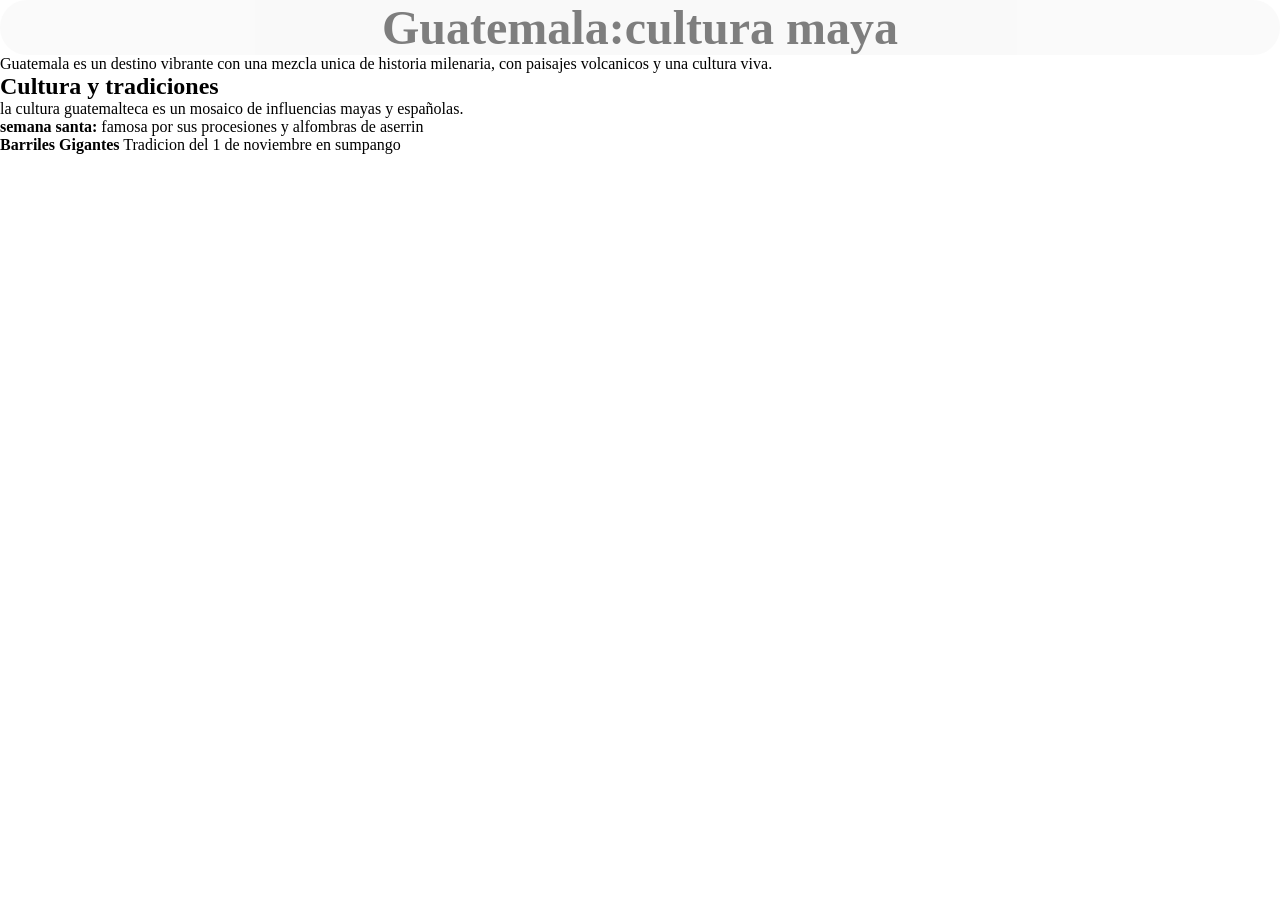
==== cultura.html @ 16e9138d "coloque la infomacion en la parte de cultura y agregue un apartado para el estilo de la pagina de cu" ====
<!DOCTYPE html>
<html lang="en">
<head>
    <meta charset="UTF-8">
    <meta name="viewport" content="width=device-width, initial-scale=1.0">
    <title>Destinos turisticos</title>
    <link rel="stylesheet" href="estilos.css">
</head>
<body>
    <header>
        <h1>Guatemala:cultura maya</h1>
    </header>

    <section>
        <p>Guatemala es un destino vibrante con una mezcla unica de historia milenaria,
            con paisajes volcanicos y una cultura viva.
        </p>
    </section>

    <section>
        <h2>Cultura y tradiciones</h2>
        <p>la cultura guatemalteca es un mosaico de influencias mayas y españolas.</p>
    </section>

    <ul>
        <li><strong>semana santa:</strong>
        famosa por sus procesiones y alfombras de aserrin 
        </li>
        <li><strong>Barriles Gigantes</strong>
        Tradicion del 1 de noviembre en sumpango
        </li>
    </ul>

    
</body>
</html>
---- estilos.css ----
*{
    margin: 0;
    padding: 0;
    box-sizing: border-box;
}
body{
    background-color: rgb(255, 255, 255);
    margin: 0 !important;
    padding: 0;
    box-sizing: border-box;
}
.banner-superior{
    width: 107%;
    height: 150px;
    background-image: url("WhatsApp-Image-2024-10-23-at-10.38.06.jpeg");
    background-size: cover;
    background-position: center;
    display: flex;
    align-items: center;
    justify-content: center;
    overflow: hidden;
    border: none;
}
h1{
    background-color: whitesmoke;
    opacity: 0.5;
    text-align: center;
    font-size: 48px;
    font-weight: center;
    border-radius: 3vh;
    margin: 0;
}
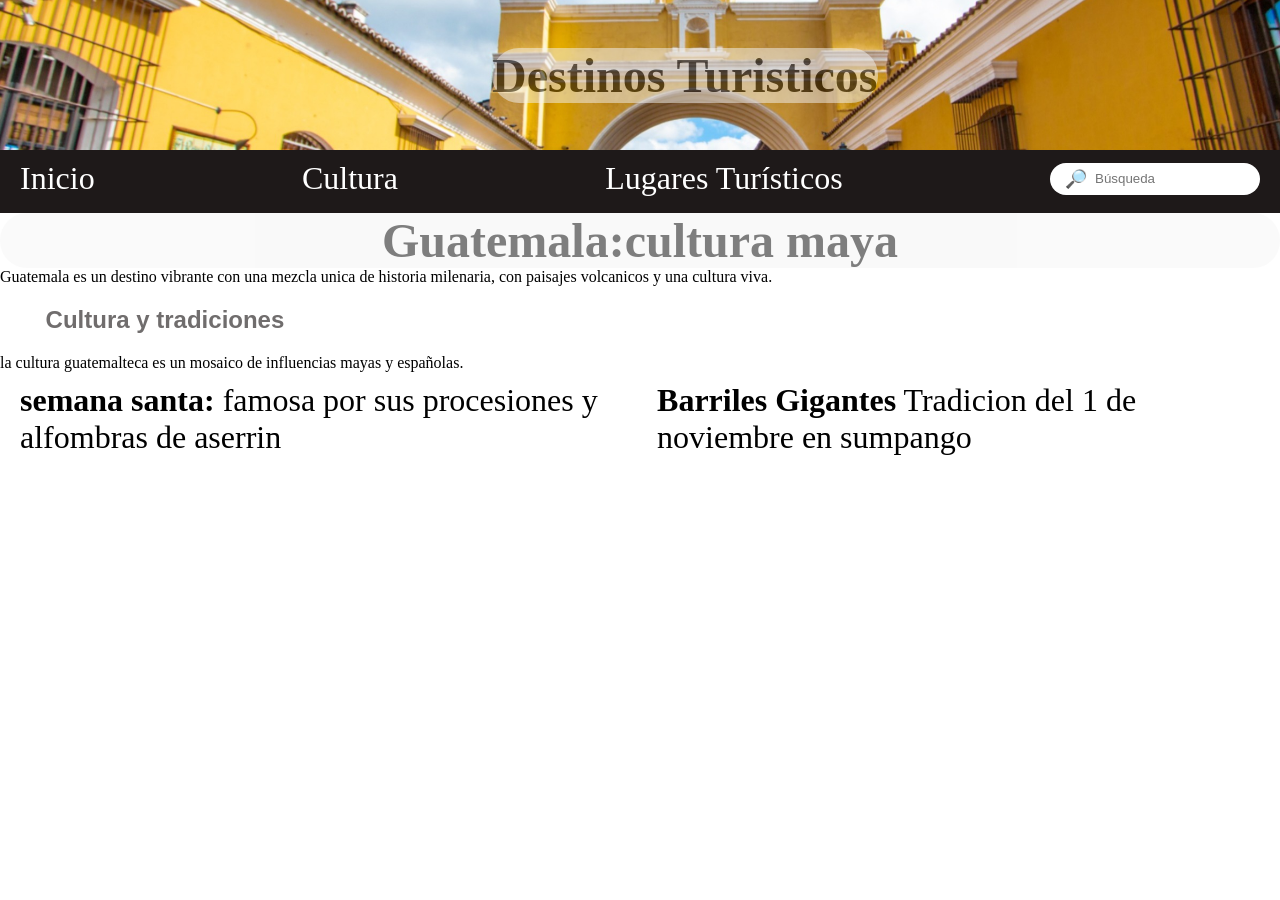
==== commit f902faa4: "terminamos de decorar un poco" ====
--- a/cultura.html
+++ b/cultura.html
@@ -3,11 +3,25 @@
 <head>
     <meta charset="UTF-8">
     <meta name="viewport" content="width=device-width, initial-scale=1.0">
-    <title>Destinos turisticos</title>
+    <title>Destinos Turisticos</title>
     <link rel="stylesheet" href="estilos.css">
 </head>
 <body>
     <header>
+        <div class="banner-superior">
+            <h1>Destinos Turisticos</h1>
+        </div><div class="barra-nav">
+            <ul>
+                <li><a href="index.html">Inicio</a></li>
+                <li><a href="cultura.html">Cultura</a></li>
+                <li><a href="lugares-turisticos.html">Lugares Turísticos</a></li>
+                <div class="busqueda">
+                    <span>🔎</span>
+                    <input type="search" placeholder="Búsqueda">
+                </div>
+            </ul>
+        </div>
+    </header>
         <h1>Guatemala:cultura maya</h1>
     </header>
 
--- a/estilos.css
+++ b/estilos.css
@@ -29,4 +29,108 @@
     font-weight: center;
     border-radius: 3vh;
     margin: 0;
+}
+.barra-nav{
+    width: 100%;
+    height: 7vh;
+    background-color: rgb(30, 25, 25);
+    display: block;
+    margin-top: 0%;
+}
+ul{
+    display: flex;
+    justify-content: space-between;
+    align-items: center;
+    list-style: none;
+    padding: 10px 20px;
+}
+li{
+    font-size: 32px;
+    list-style: none ;
+}
+ul li a{
+    color: rgb(255, 255, 255);
+    text-decoration: none;
+    transition: 0.3s;
+}
+li a:hover{
+     background-color: rgb(52, 167, 220);
+     padding: 5px;
+     border-radius: 7%;
+}
+.busqueda {
+    display: flex;
+    align-items: center;
+    background-color: rgb(255, 255, 255);
+    padding: 5px 15px;
+    border-radius: 20px;
+}
+.busqueda span {
+    margin-right: 8px;
+    font-size: 18px;
+}
+.busqueda input {
+    border: none;
+    outline: none;
+    width: 150px;
+}
+h2{
+    font-family: "Aptos", sans-serif;
+    color: rgb(112, 109, 109);
+    padding: 20px;
+    margin-left: 2%;
+}
+.contenedor-info{
+    display: flex;
+    justify-content: space-around;
+    background-color: #ebe5e5;
+    width: 50%;
+    padding: 30px;
+    border-radius: 20px;
+    text-align: center;
+    margin-left: 3%;
+    
+}
+.tarjeta{
+    flex: 1;
+}
+.tarjeta img{
+    width: 50px;
+    margin-bottom: 15px;
+}
+.tarjeta h3{
+    margin: 0;
+    font-size: 1.2rem;
+    font-family: "Aptos", sans-serif;
+    cursor: pointer;
+}
+.tarjeta p {
+    color: #1f1a1a;  
+    margin-top: 5px; 
+    font-family: sans-serif;
+    margin-left: 3%;
+}
+.tarjeta img {
+    width: 50px;
+}
+.tarjeta:hover img {
+     filter: drop-shadow(0px 5px 10px rgba(0,0,0,0.2));
+}
+.titulo-seccion{
+    text-align: center;
+    font-family: 'Segoe UI', sans-serif;
+    margin-bottom: 40px;
+}
+.a{
+    margin: 0;
+    font-size: 1.2rem;
+    font-family: "Aptos", sans-serif;
+}
+.cultura{
+    text-decoration: none;
+    color: black;
+}
+.lugares-turisticos{
+    text-decoration: none;
+    color: black;
 }
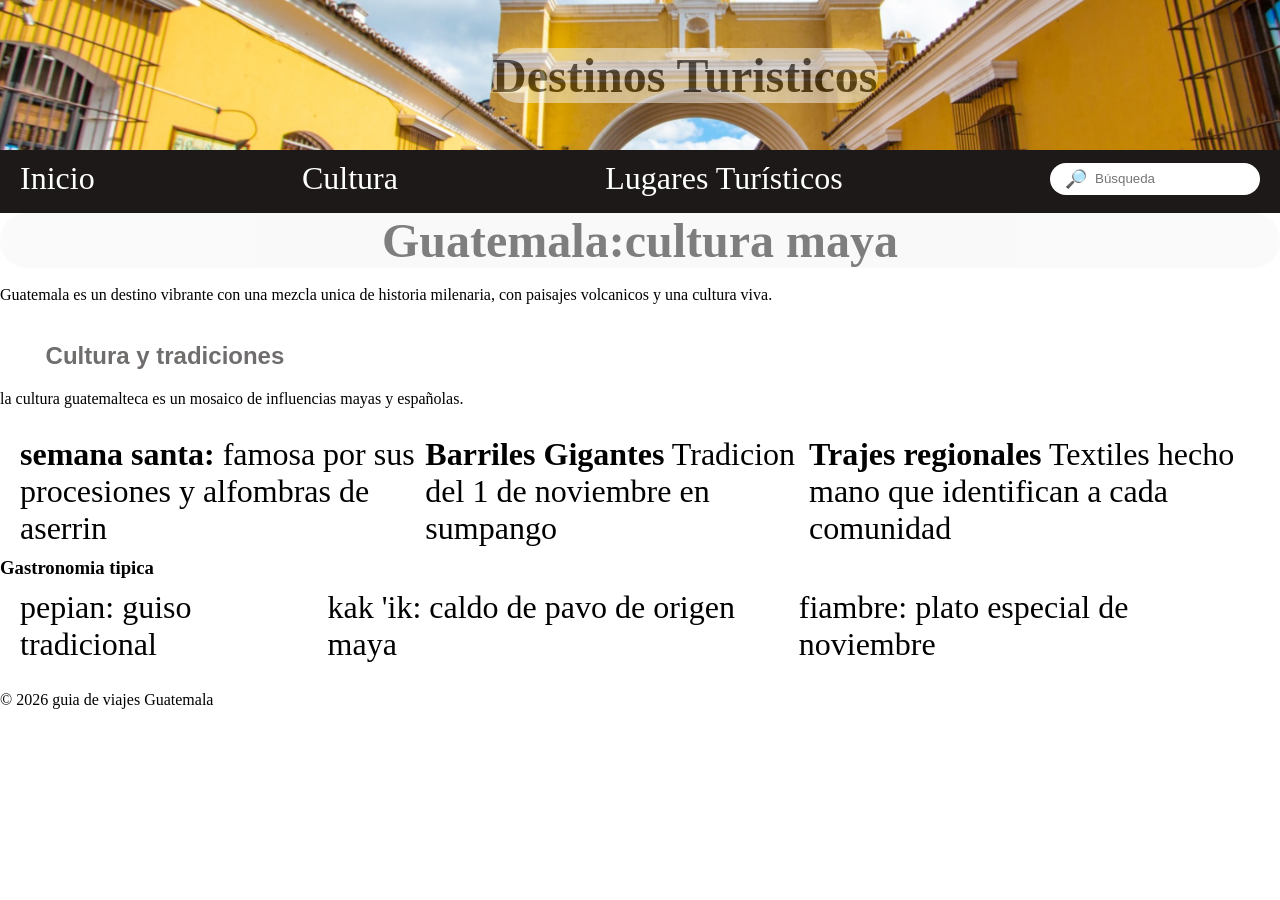
==== commit 8cc8bbc6: "agregamos informacion y decoracion en la paginas" ====
--- a/cultura.html
+++ b/cultura.html
@@ -24,27 +24,47 @@
     </header>
         <h1>Guatemala:cultura maya</h1>
     </header>
-
+    <br>
     <section>
         <p>Guatemala es un destino vibrante con una mezcla unica de historia milenaria,
             con paisajes volcanicos y una cultura viva.
         </p>
     </section>
-
+     <br>
     <section>
         <h2>Cultura y tradiciones</h2>
         <p>la cultura guatemalteca es un mosaico de influencias mayas y españolas.</p>
-    </section>
-
+    <br>
     <ul>
         <li><strong>semana santa:</strong>
         famosa por sus procesiones y alfombras de aserrin 
         </li>
+        <br>
         <li><strong>Barriles Gigantes</strong>
         Tradicion del 1 de noviembre en sumpango
         </li>
+        <br>
+        <li><strong>Trajes regionales</strong>
+        Textiles hecho mano que identifican a cada comunidad
+        </li>
+        <br>
     </ul>
 
+    <h3>Gastronomia tipica</h3>
+    <ul>
+        <br>
+        <li>pepian: guiso tradicional</li>
+        <br>
+        <li>kak 'ik: caldo de pavo de origen maya </li>
+        <br>
+        <li>fiambre: plato especial de noviembre</li>
+        <br>
+    </ul>
+    </section>
+        <br>
+    <footer>
+        <p>&copy; 2026 guia de viajes Guatemala</p>
+    </footer>
     
 </body>
 </html>
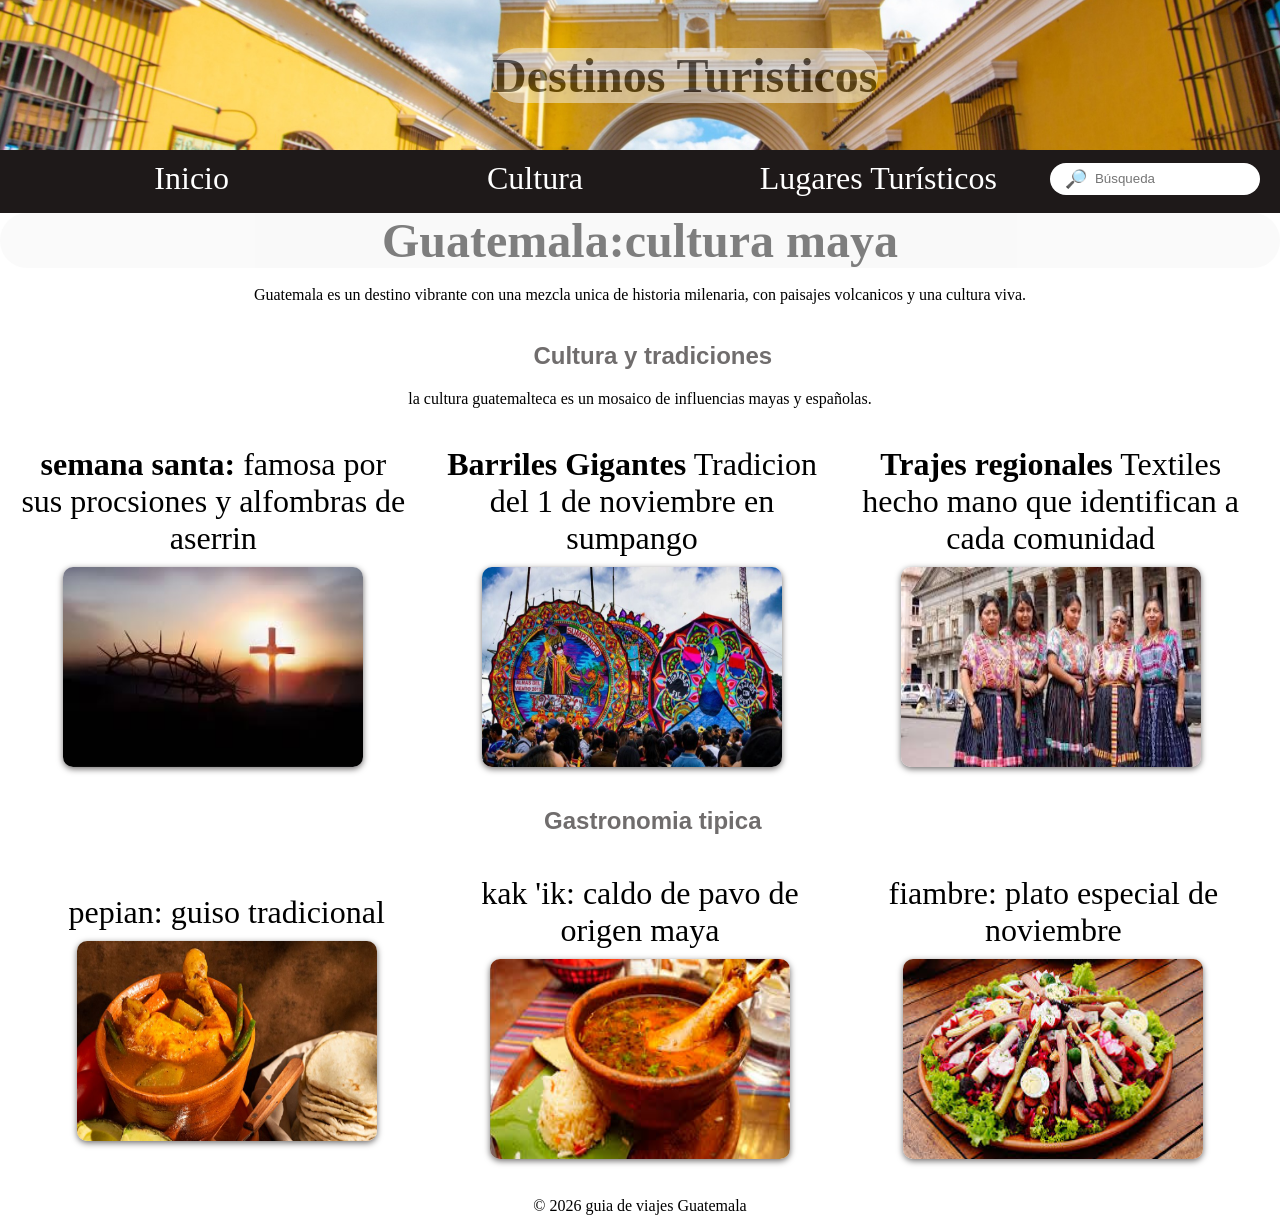
==== commit 97c65a6c: "finalizamos la pagina con toda la informacion y estilos corespondientes" ====
--- a/cultura.html
+++ b/cultura.html
@@ -4,7 +4,7 @@
     <meta charset="UTF-8">
     <meta name="viewport" content="width=device-width, initial-scale=1.0">
     <title>Destinos Turisticos</title>
-    <link rel="stylesheet" href="estilos.css">
+    <link rel="stylesheet" href="cultura.css">
 </head>
 <body>
     <header>
@@ -37,27 +37,36 @@
     <br>
     <ul>
         <li><strong>semana santa:</strong>
-        famosa por sus procesiones y alfombras de aserrin 
+        famosa por sus procsiones y alfombras de aserrin 
+        <img src="descarga.jpg" alt="Semuc" class="foto-turismo">
         </li>
         <br>
         <li><strong>Barriles Gigantes</strong>
         Tradicion del 1 de noviembre en sumpango
+        <img src="barriletes.jpg" alt="Semuc" class="foto-turismo">
         </li>
         <br>
         <li><strong>Trajes regionales</strong>
         Textiles hecho mano que identifican a cada comunidad
+        <img src="trajes.jpg" alt="Semuc" class="foto-turismo">
         </li>
         <br>
     </ul>
 
-    <h3>Gastronomia tipica</h3>
+    <h2>Gastronomia tipica</h2>
     <ul>
         <br>
-        <li>pepian: guiso tradicional</li>
+        <li>pepian: guiso tradicional
+        <img src="pepian.jpg" alt="Semuc" class="foto-turismo">
+        </li>
         <br>
-        <li>kak 'ik: caldo de pavo de origen maya </li>
+        <li>kak 'ik: caldo de pavo de origen maya 
+        <img src="kk.jpg" alt="Semuc" class="foto-turismo">
+        </li>
         <br>
-        <li>fiambre: plato especial de noviembre</li>
+        <li>fiambre: plato especial de noviembre
+        <img src="fiambre.jpg" alt="Semuc" class="foto-turismo">
+        </li>
         <br>
     </ul>
     </section>
--- a/cultura.css
+++ b/cultura.css
@@ -0,0 +1,116 @@
+*{
+    margin: 0;
+    padding: 0;
+    box-sizing: border-box;
+}
+body{
+    background-color: rgb(255, 255, 255);
+    margin: 0 !important;
+    padding: 0;
+    box-sizing: border-box;
+}
+.banner-superior{
+    width: 107%;
+    height: 150px;
+    background-image: url("WhatsApp-Image-2024-10-23-at-10.38.06.jpeg");
+    background-size: cover;
+    background-position: center;
+    display: flex;
+    align-items: center;
+    justify-content: center;
+    overflow: hidden;
+    border: none;
+}
+h1{
+    background-color: whitesmoke;
+    opacity: 0.5;
+    text-align: center;
+    font-size: 48px;
+    font-weight: center;
+    border-radius: 3vh;
+    margin: 0;
+}
+.barra-nav{
+    width: 100%;
+    height: 7vh;
+    background-color: rgb(30, 25, 25);
+    display: block;
+    margin-top: 0%;
+}
+ul{
+    display: flex;
+    justify-content: space-between;
+    align-items: center;
+    list-style: none;
+    padding: 10px 20px;
+}
+li{
+    font-size: 32px;
+    list-style: none ;
+}
+ul li a{
+    color: rgb(255, 255, 255);
+    text-decoration: none;
+    transition: 0.3s;
+}
+li a:hover{
+     background-color: rgb(52, 167, 220);
+     padding: 5px;
+     border-radius: 7%;
+}
+.busqueda {
+    display: flex;
+    align-items: center;
+    background-color: rgb(255, 255, 255);
+    padding: 5px 15px;
+    border-radius: 20px;
+}
+.busqueda span {
+    margin-right: 8px;
+    font-size: 18px;
+}
+.busqueda input {
+    border: none;
+    outline: none;
+    width: 150px;
+}
+h2{
+    font-family: "Aptos", sans-serif;
+    color: rgb(112, 109, 109);
+    padding: 20px;
+    margin-left: 2%;
+}
+
+section ul {
+    display: flex;
+    flex-wrap: wrap;
+    gap: 16px;
+    list-style: none;
+    padding:0;
+    margin: 20px;
+}
+
+section ul, li {
+    flex: 1 1 280px;
+    text-align: center;
+}
+section ul li img, section ul img {
+    width: 100%;
+    max-width: 300px;
+    height: 200px;
+    border-radius: 10px;
+    box-shadow: 0 2px 6px rgb(112, 109, 109);
+    display: block;
+    margin: 10px auto 0;
+}
+
+h1,h2 {
+    text-align: center;
+}
+
+p{
+    text-align: center;
+    margin-left: auto;
+    margin-right: auto;
+    max-width: 800px;
+}
